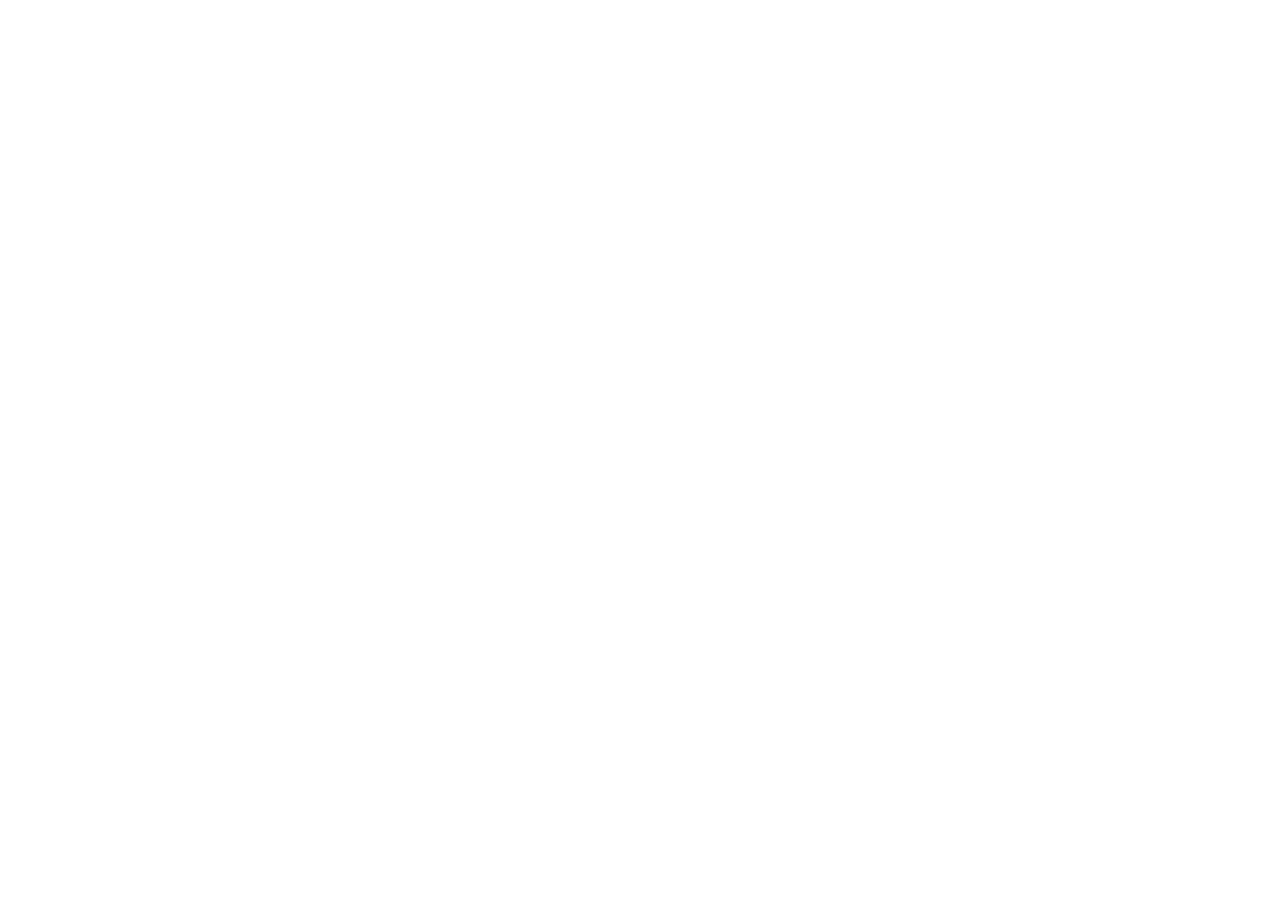
==== index.html @ 53edc971 "atualização basica" ====
<!DOCTYPE html>
<html lang="pt-br">
<head>
    <meta charset="UTF-8">
    <meta http-equiv="X-UA-Compatible" content="IE=edge">
    <meta name="viewport" content="width=device-width, initial-scale=1.0">
    <title>Portfolio</title>
    <link rel="stylesheet" href="style/style.css">
</head>
<body>
    
</body>
</html>
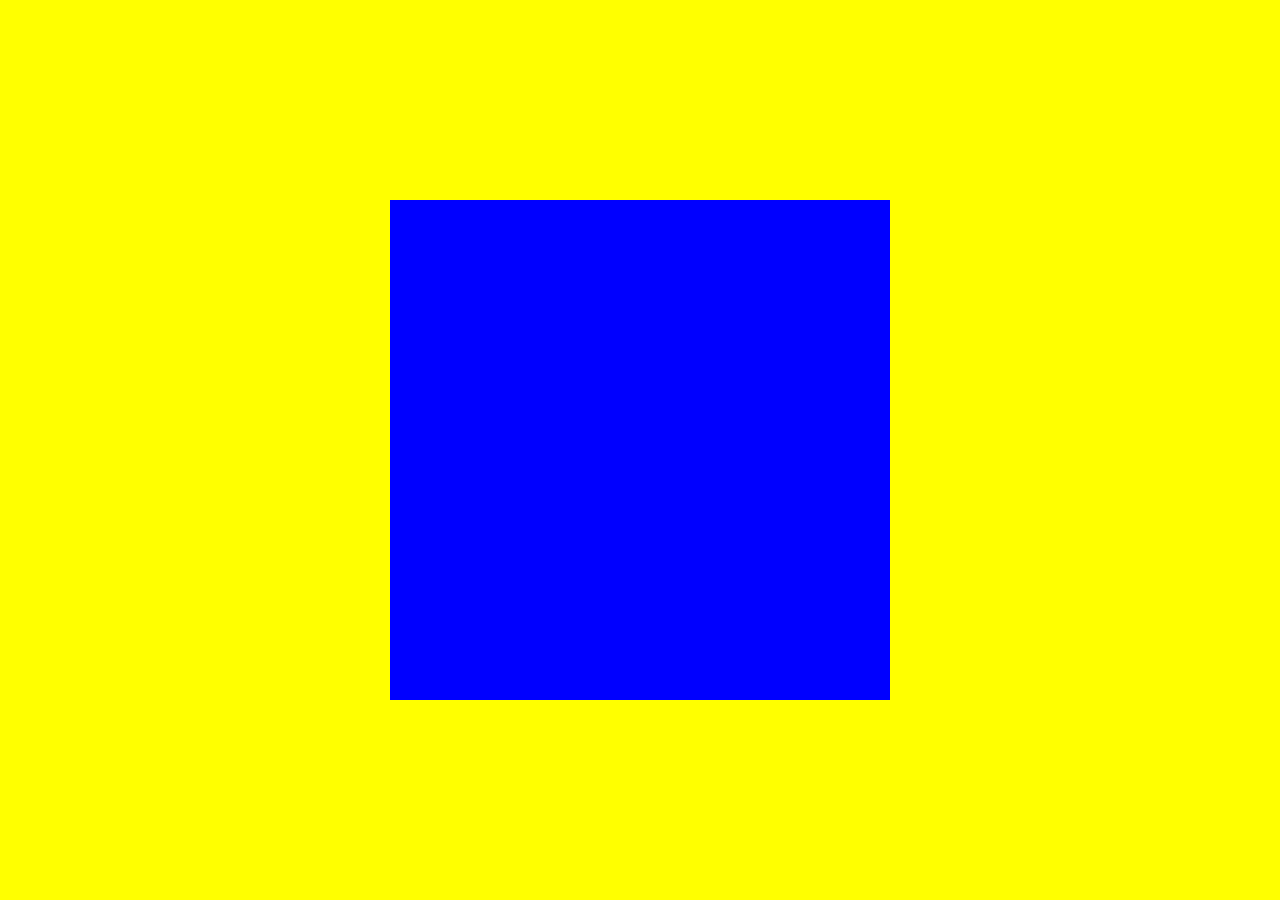
==== commit 169d7abc: "lololololo" ====
--- a/index.html
+++ b/index.html
@@ -6,8 +6,16 @@
     <meta name="viewport" content="width=device-width, initial-scale=1.0">
     <title>Portfolio</title>
     <link rel="stylesheet" href="style/style.css">
+    <link rel="shortcut icon" href="favicon.ico" type="image/x-icon">
 </head>
 <body>
-    
+    <main>
+        <section id="telefone">
+
+        </section>
+        <section id="redes-sociais">
+
+        </section>
+    </main>
 </body>
 </html>--- a/style/style.css
+++ b/style/style.css
@@ -0,0 +1,26 @@
+@charset "UTF-8";
+* {
+    margin: 0px;
+    padding: 0px;
+}
+
+html, body {
+    height: 100vh;
+    width: 100vw;
+    background-color: black;
+}
+
+main {
+    position: relative;
+    height: 100vh;
+    background-color: yellow;
+}
+section#telefone {
+    position: absolute;
+    top: 50%;
+    left: 50%;
+    transform: translate(-50%, -50%);
+    height: 500px;
+    width: 500px;
+    background-color: blue;
+}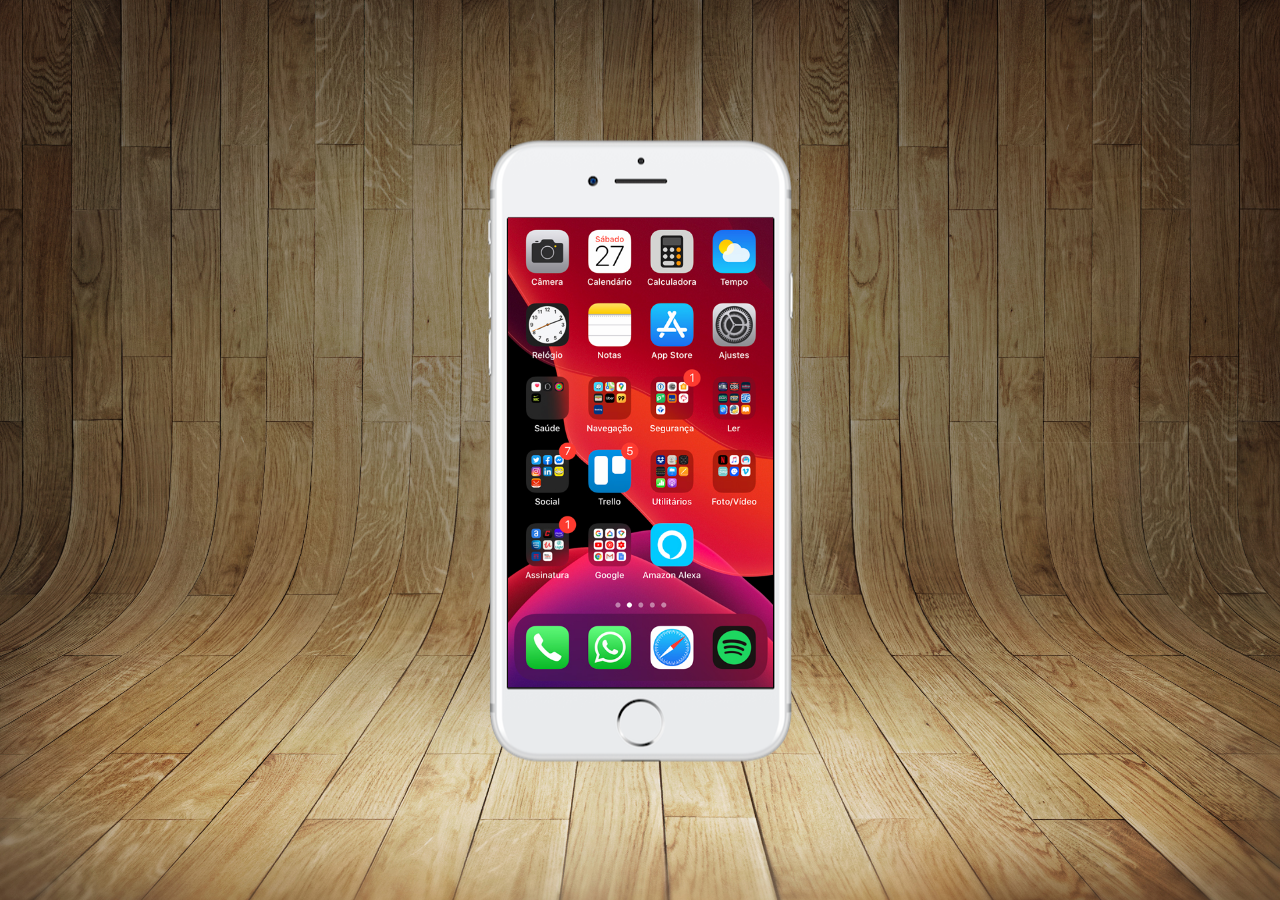
==== commit c7ad81eb: "tela de home" ====
--- a/index.html
+++ b/index.html
@@ -11,6 +11,7 @@
 <body>
     <main>
         <section id="telefone">
+            <iframe src="iframes/home.html" frameborder="0" name="tela" id="tela"></iframe>
 
         </section>
         <section id="redes-sociais">
--- a/style/style.css
+++ b/style/style.css
@@ -14,13 +14,24 @@
     position: relative;
     height: 100vh;
     background-color: yellow;
+
+    background: no-repeat center top fixed url('../imagens/fundo-madeira.jpg');
+    background-size: cover;
 }
 section#telefone {
     position: absolute;
     top: 50%;
     left: 50%;
-    transform: translate(-50%, -50%);
-    height: 500px;
-    width: 500px;
-    background-color: blue;
+    transform: translate(-50%, -50%) ;
+    height: 625px;
+    width: 310px;
+    background: no-repeat url('../imagens/frame-iphone.png');
+}
+
+iframe#tela {
+    position: relative;
+    top: 80px;
+    left: 23px;
+    width: 265px;
+    height: 470px;
 }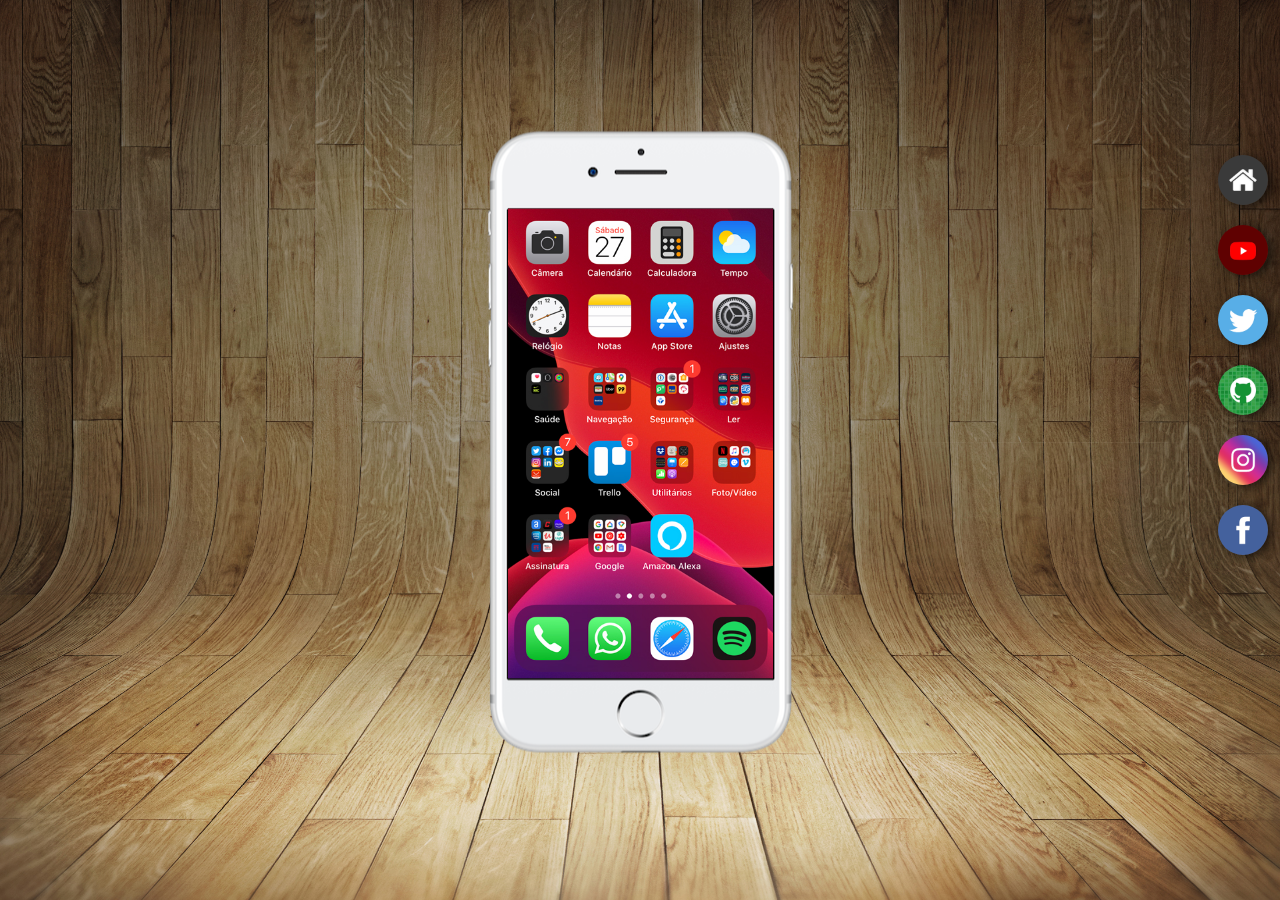
==== commit cbc61863: "Botões do projeto, finalizados" ====
--- a/index.html
+++ b/index.html
@@ -12,9 +12,14 @@
     <main>
         <section id="telefone">
             <iframe src="iframes/home.html" frameborder="0" name="tela" id="tela"></iframe>
-
         </section>
-        <section id="redes-sociais">
+        <section id="redesSociais">
+            <a href=""><img src="imagens/logo-home.jpg" alt="home"></a>
+            <a href=""><img src="imagens/logo-youtube.jpg" alt="logo-youtube"></a>
+            <a href=""><img src="imagens/logo-twitter.jpg" alt="logo-twitter"></a>
+            <a href=""><img src="imagens/logo-github.jpg" alt="logo-github"></a>
+            <a href=""><img src="imagens/logo-instagram.jpg" alt="logo-instagram"></a>
+            <a href=""><img src="imagens/logo-facebook.jpg" alt="logo-facebook"></a>
 
         </section>
     </main>
--- a/style/style.css
+++ b/style/style.css
@@ -7,16 +7,14 @@
 html, body {
     height: 100vh;
     width: 100vw;
-    background-color: black;
+    background-color: black; 
+    background: no-repeat center top fixed url('../imagens/fundo-madeira.jpg');
+    background-size: cover;
 }
 
 main {
     position: relative;
-    height: 100vh;
-    background-color: yellow;
-
-    background: no-repeat center top fixed url('../imagens/fundo-madeira.jpg');
-    background-size: cover;
+    height: 98vh;
 }
 section#telefone {
     position: absolute;
@@ -34,4 +32,29 @@
     left: 23px;
     width: 265px;
     height: 470px;
-}+}
+section div {
+    background-color: aqua;
+}
+section#redesSociais {
+    padding-top: 15vh;
+    padding-right: 50px;
+
+}
+section#redesSociais img {
+    display: block;
+    width: 50px;
+
+    margin-left: 99%;
+    margin-top: 20px;
+
+    border-radius: 50%;
+    box-shadow: 4px 2px 10px rgba(0, 0, 0, 0.589);
+}
+section#redesSociais > a > img:hover {
+    transform: translate(-10px, -2px);
+    box-shadow: 10px 2px 1px rgba(0, 0, 0, 0.199) ;
+    
+    transition: 0.4s;
+    transition-delay: 0.1s;
+}
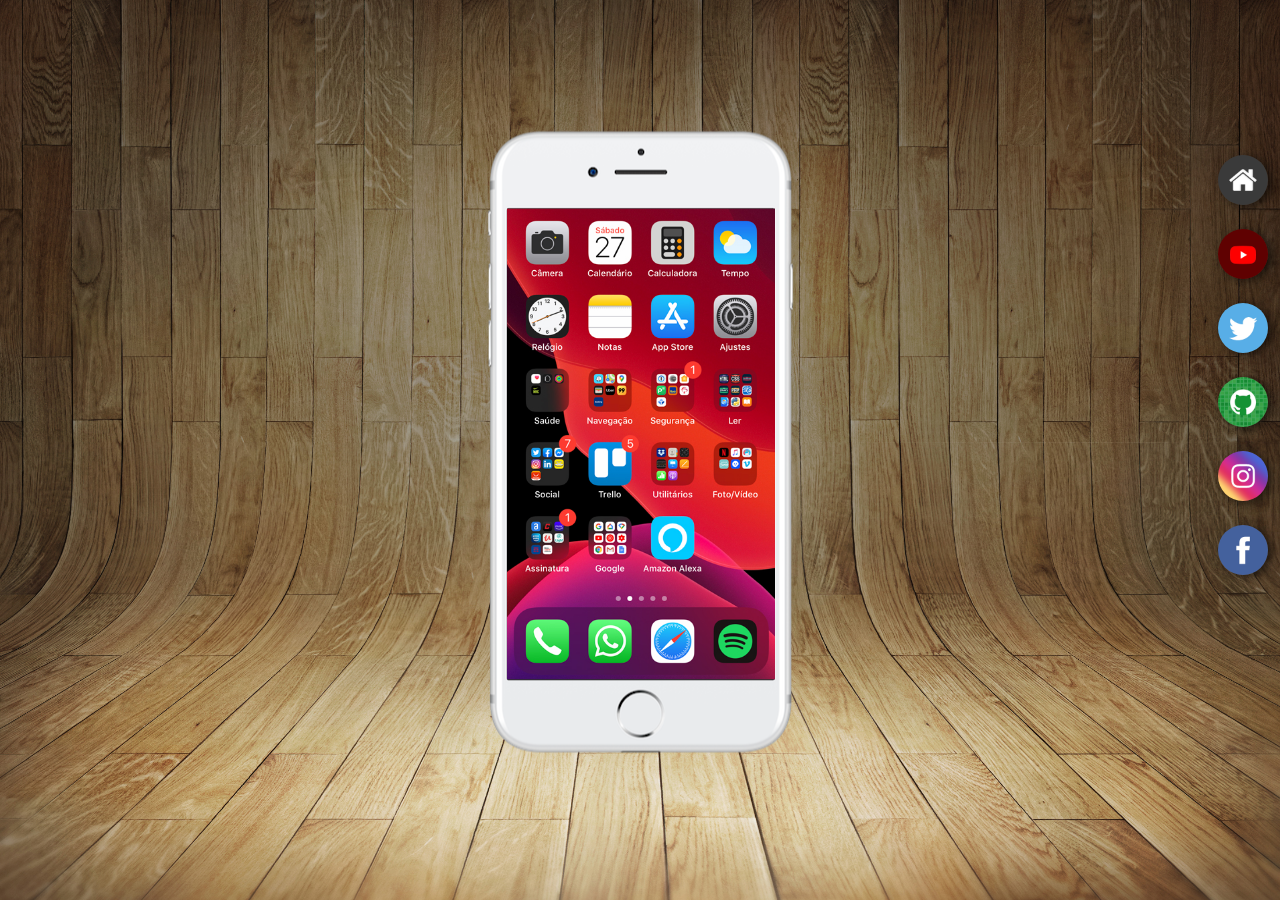
==== commit e9076288: "Botões funcionando de boas" ====
--- a/index.html
+++ b/index.html
@@ -14,12 +14,12 @@
             <iframe src="iframes/home.html" frameborder="0" name="tela" id="tela"></iframe>
         </section>
         <section id="redesSociais">
-            <a href=""><img src="imagens/logo-home.jpg" alt="home"></a>
-            <a href=""><img src="imagens/logo-youtube.jpg" alt="logo-youtube"></a>
-            <a href=""><img src="imagens/logo-twitter.jpg" alt="logo-twitter"></a>
-            <a href=""><img src="imagens/logo-github.jpg" alt="logo-github"></a>
-            <a href=""><img src="imagens/logo-instagram.jpg" alt="logo-instagram"></a>
-            <a href=""><img src="imagens/logo-facebook.jpg" alt="logo-facebook"></a>
+            <a target="tela" href="iframes/home.html"><img src="imagens/logo-home.jpg" alt="home"></a>
+            <a target="tela" href="iframes/youtube.html"><img src="imagens/logo-youtube.jpg" alt="logo-youtube"></a>
+            <a target="tela" href="iframes/twitter.html"><img src="imagens/logo-twitter.jpg" alt="logo-twitter"></a>
+            <a target="tela" href="iframes/github.html"><img src="imagens/logo-github.jpg" alt="logo-github"></a>
+            <a target="tela" href="iframes/instagram.html"><img src="imagens/logo-instagram.jpg" alt="logo-instagram"></a>
+            <a target="tela" href="iframes/facebook.html"><img src="imagens/logo-facebook.jpg" alt="logo-facebook"></a>
 
         </section>
     </main>
--- a/style/style.css
+++ b/style/style.css
@@ -29,9 +29,9 @@
 iframe#tela {
     position: relative;
     top: 80px;
-    left: 23px;
-    width: 265px;
-    height: 470px;
+    left: 21.5px;
+    width: 267.7px;
+    height: 471px;
 }
 section div {
     background-color: aqua;
@@ -41,8 +41,12 @@
     padding-right: 50px;
 
 }
+section#redesSociais a {
+    cursor: default ;
+}
 section#redesSociais img {
-    display: block;
+    cursor: pointer;
+
     width: 50px;
 
     margin-left: 99%;
@@ -55,6 +59,6 @@
     transform: translate(-10px, -2px);
     box-shadow: 10px 2px 1px rgba(0, 0, 0, 0.199) ;
     
-    transition: 0.4s;
+    transition: 0.2s;
     transition-delay: 0.1s;
 }
